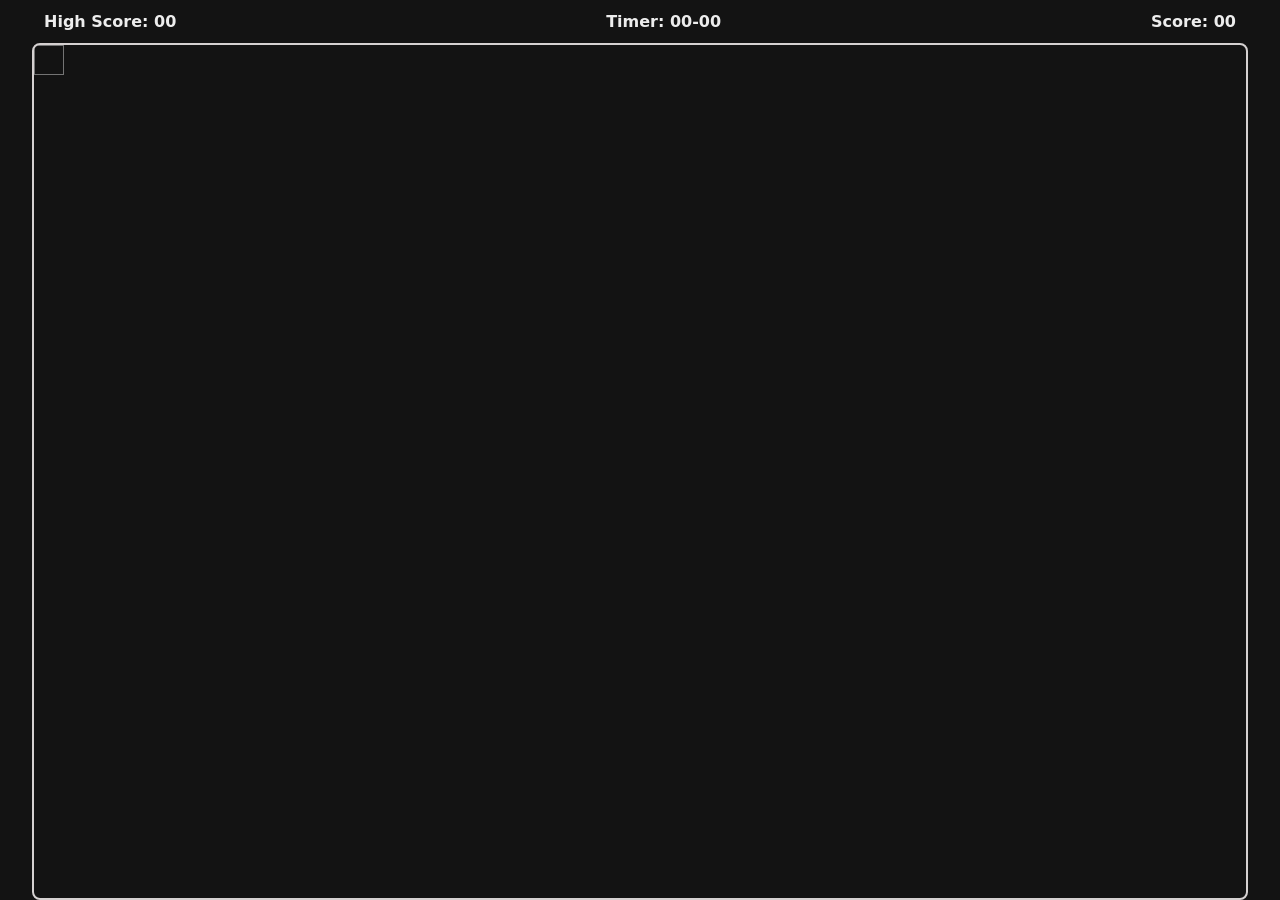
==== project 2-snake game/index.html @ 7ee24dd4 "rename folder of project 2" ====
<!DOCTYPE html>
<html lang="en">
<head>
    <meta charset="UTF-8">
    <meta name="viewport" content="width=device-width, initial-scale=1.0">
    <title>Document</title>
    <link rel="stylesheet" href="styles.css">
</head>
<body>
    <main>
        <div class="section">
            <div class="infos">

                <div class="info">
                    <h4>High Score:
                        <span id="high-score">00</span>
                    </h4>
                </div>

                <div class="info">
                    <h4>Timer:
                        <span id="time">00-00</span>
                    </h4>
                </div>

                <div class="info">
                    <h4>Score:
                        <span id="scire">00</span>
                    </h4>
                </div>
                
            </div>
            <div id="block" class="board">
                <div class="block"></div>
            </div>
        </div>
    </main>
    <script src="script.js"></script>
</body>
</html>
---- project 2-snake game/styles.css ----
*{
    margin: 0;
    padding:0;
    box-sizing: border-box;
    font-family: system-ui, -apple-system, BlinkMacSystemFont, 'Segoe UI', Roboto, Oxygen, Ubuntu, Cantarell, 'Open Sans', 'Helvetica Neue', sans-serif;
}

html,body{
    height: 100%;
    width: 100%;
}

:root{
    /* background color */
    --bg-1st: #131313;
    --bg-2st: #e7e4e4;

    /* text color */
    --text-1st:#ededed;
    --text-2st:rgb(6, 6, 6);

    /* space variables */
    --space-sm: 8px;
    --space-md: 12px;
    --space-lg: 24px;
    --space-xl: 32px;
    --space-xxl: 48px;

    /* border space */
    --border-space-sm: 2px;
    --border-space-md: 4px;
    --border-space-lg: 8px;
    --border-space-xl: 16px;
    
    /* border radius */
    --border-radius-sm: 4px;
    --border-radius-md: 8px;
    --border-radius-lg: 12px;

    /* font size */
    --font-size-sm: 16px;
    --font-size-md: 20px;
    --font-size-lg: 24px;
    --font-size-xl: 28px;
    --font-size-xxl: 32px;
    
}

main{
    height: 100%;
    width: 100%;
    background-color: var(--bg-1st);
    color: var(--text-1st);
    display: flex;
    justify-content: center;
    align-items: center;
}

.section{
    height: 100%;
    width: 95%;
    display: flex;
    flex-direction: column;
}

.infos{
    display: flex;
    justify-content: space-between;

    .info{
        padding: var(--space-md);
    }
}

.board{
    border: solid var(--border-space-sm) rgb(213, 209, 209);
    flex-grow: 1;
    border-radius: var(--border-radius-md);
    overflow: hidden;
    display: grid;
    grid-template-columns: repeat(autofill,30px);
    grid-template-rows: repeat(autofill,30px);
}

.block{
    height: 30px;
    width: 30px;
    border: solid 1px #ebeaea73;
}
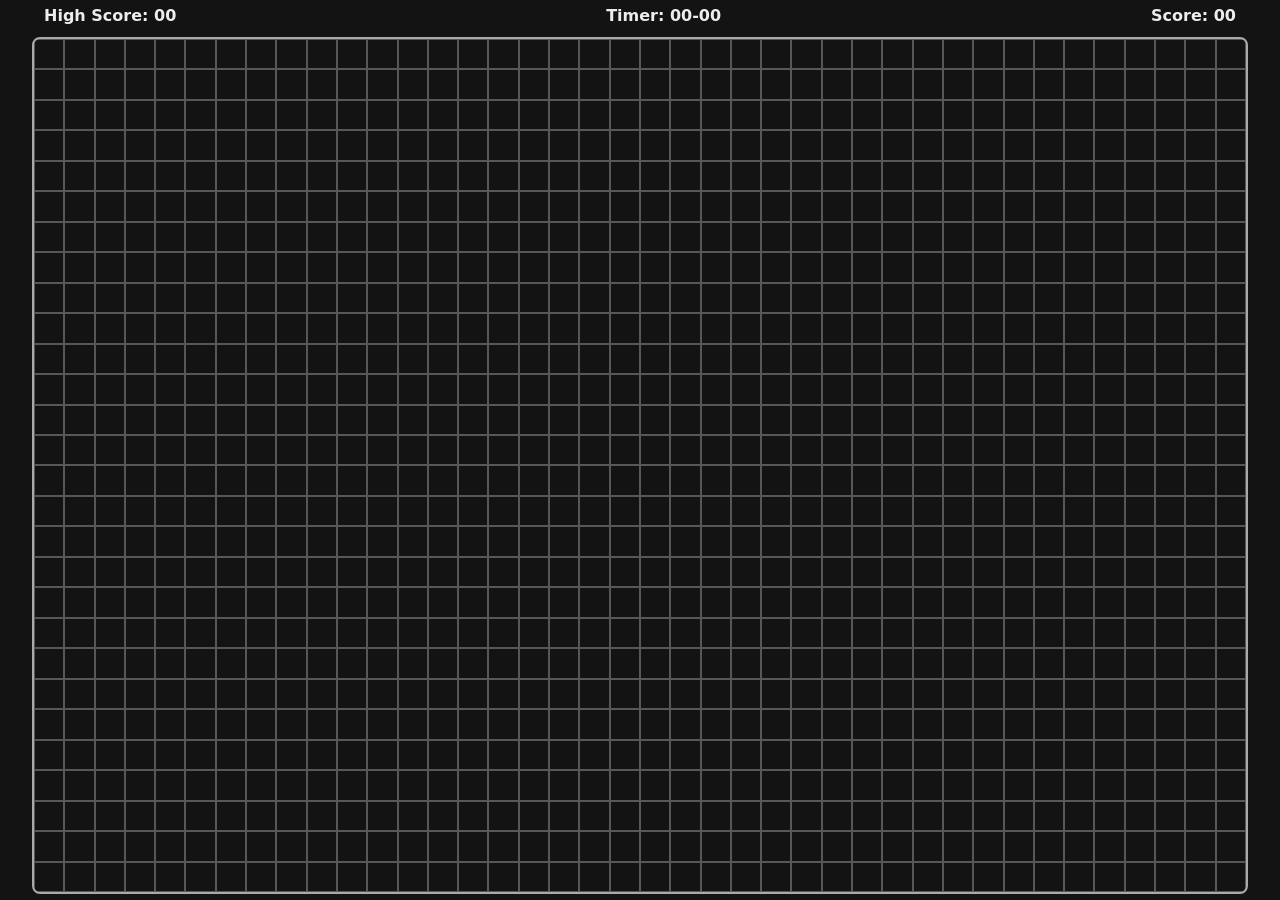
==== commit c3267ff5: "grid-comp" ====
--- a/project 2-snake game/index.html
+++ b/project 2-snake game/index.html
@@ -25,13 +25,12 @@
 
                 <div class="info">
                     <h4>Score:
-                        <span id="scire">00</span>
+                        <span id="score">00</span>
                     </h4>
                 </div>
                 
             </div>
-            <div id="block" class="board">
-                <div class="block"></div>
+            <div id="board" class="board">
             </div>
         </div>
     </main>
--- a/project 2-snake game/styles.css
+++ b/project 2-snake game/styles.css
@@ -37,6 +37,10 @@
     --border-radius-md: 8px;
     --border-radius-lg: 12px;
 
+    /* border color */
+    --border-primary-color: rgba(213, 209, 209, 0.788);
+    --border-secondary-color: #ebeaea51;
+
     /* font size */
     --font-size-sm: 16px;
     --font-size-md: 20px;
@@ -61,6 +65,7 @@
     width: 95%;
     display: flex;
     flex-direction: column;
+    margin-bottom: var(--space-md);
 }
 
 .infos{
@@ -73,17 +78,16 @@
 }
 
 .board{
-    border: solid var(--border-space-sm) rgb(213, 209, 209);
+    border: solid var(--border-space-sm) var(--border-primary-color);
     flex-grow: 1;
     border-radius: var(--border-radius-md);
     overflow: hidden;
     display: grid;
-    grid-template-columns: repeat(autofill,30px);
-    grid-template-rows: repeat(autofill,30px);
+    /* flex-wrap: wrap; */
+    grid-template-columns: repeat(auto-fill,minmax(30px,1fr));
+    grid-template-rows: repeat(auto-fill,minmax(30px,1fr));
 }
 
 .block{
-    height: 30px;
-    width: 30px;
-    border: solid 1px #ebeaea73;
+    border: solid 1px var(--border-secondary-color);
 }
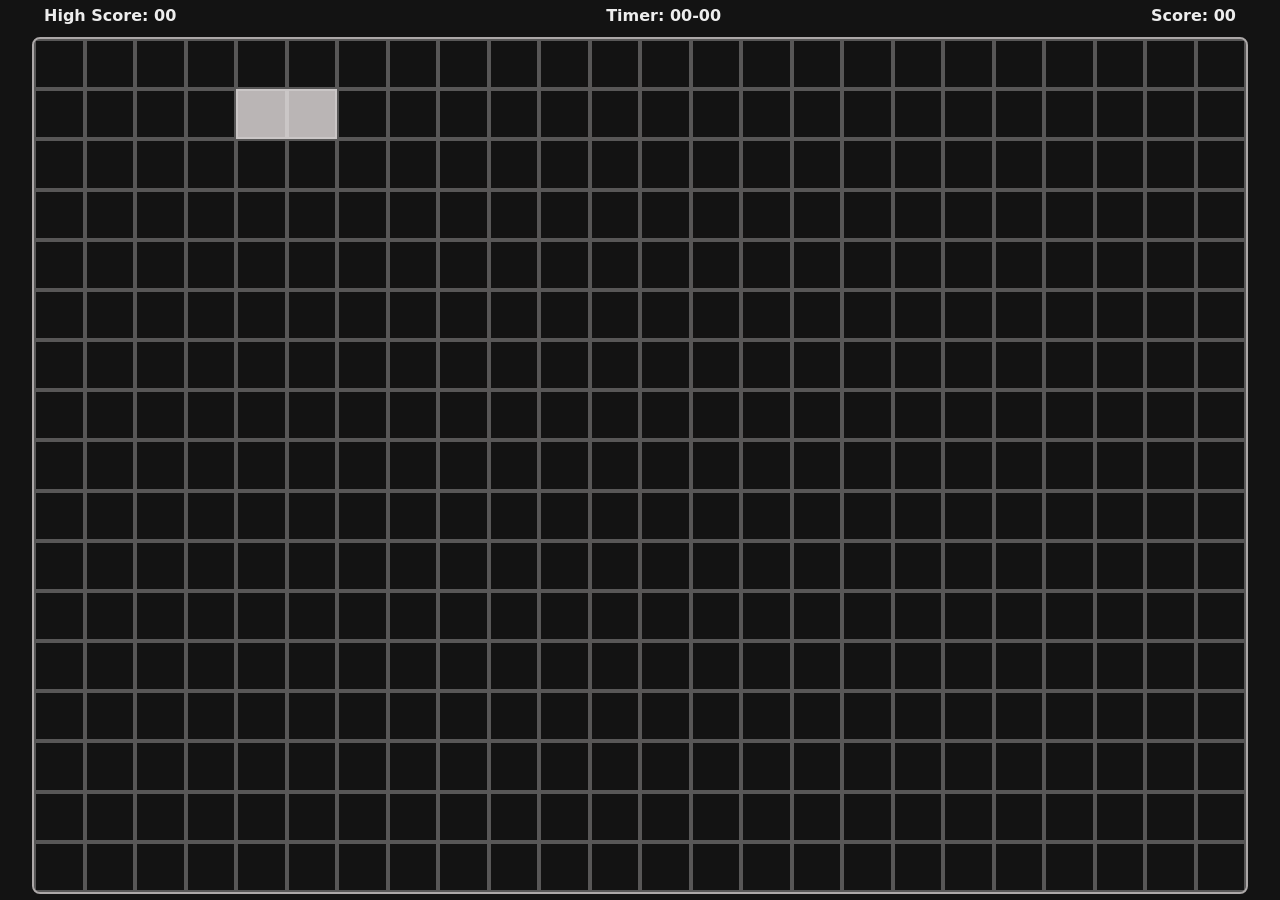
==== commit e6927e93: "make the snake" ====
--- a/project 2-snake game/index.html
+++ b/project 2-snake game/index.html
@@ -29,9 +29,12 @@
                     </h4>
                 </div>
                 
+                
+                
             </div>
             <div id="board" class="board">
             </div>
+            
         </div>
     </main>
     <script src="script.js"></script>
--- a/project 2-snake game/styles.css
+++ b/project 2-snake game/styles.css
@@ -14,6 +14,9 @@
     /* background color */
     --bg-1st: #131313;
     --bg-2st: #e7e4e4;
+
+    /* fill color */
+    --bg-fill-primary:#eae3e3c7;
 
     /* text color */
     --text-1st:#ededed;
@@ -84,10 +87,14 @@
     overflow: hidden;
     display: grid;
     /* flex-wrap: wrap; */
-    grid-template-columns: repeat(auto-fill,minmax(30px,1fr));
-    grid-template-rows: repeat(auto-fill,minmax(30px,1fr));
+    grid-template-columns: repeat(auto-fill,minmax(50px,1fr));
+    grid-template-rows: repeat(auto-fill,minmax(50px,1fr));
 }
 
 .block{
-    border: solid 1px var(--border-secondary-color);
+    border: solid 2px var(--border-secondary-color);
+}
+
+.fill{
+    background-color: var(--bg-fill-primary);
 }
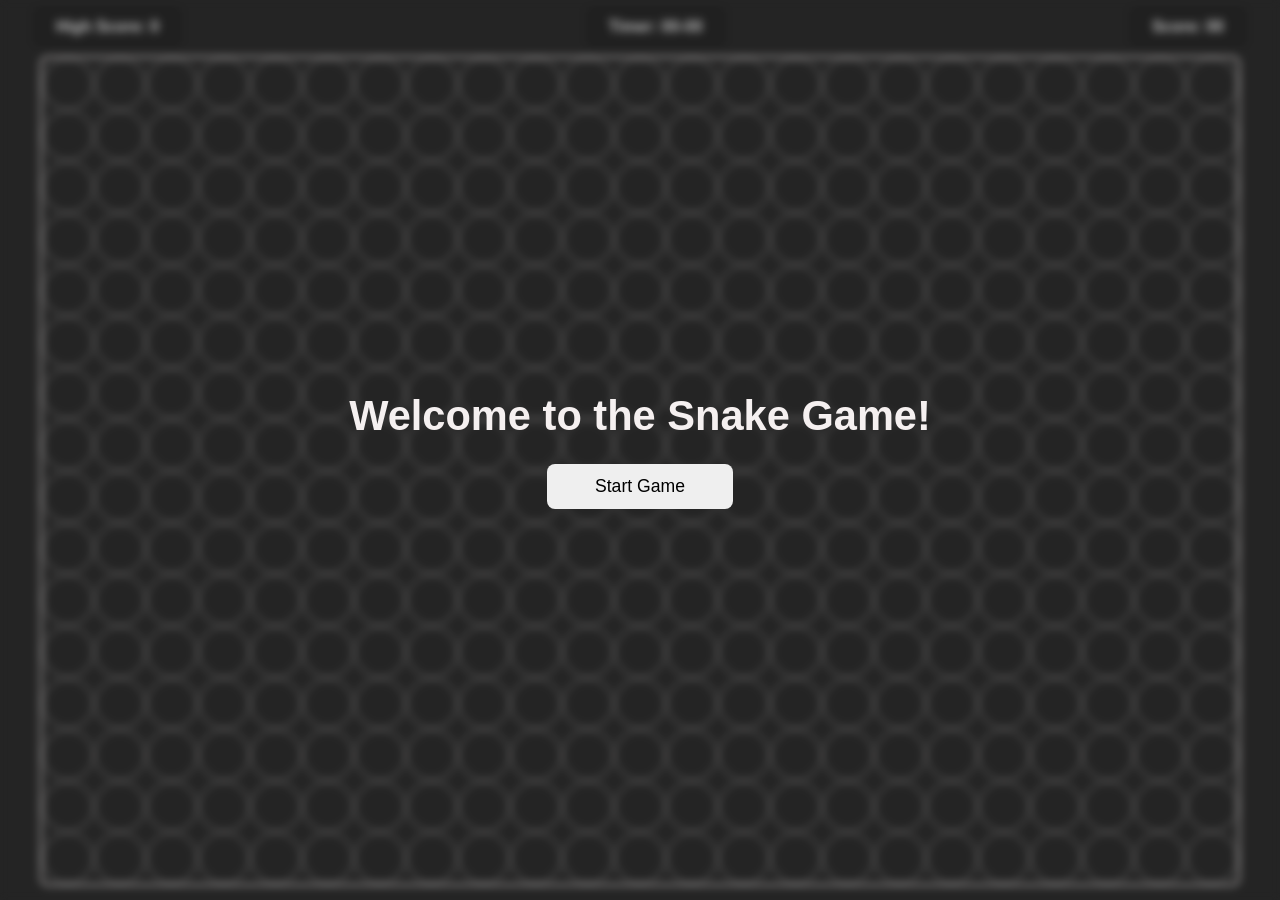
==== commit 516ed7d4: "snake game complete" ====
--- a/project 2-snake game/index.html
+++ b/project 2-snake game/index.html
@@ -36,6 +36,18 @@
             </div>
             
         </div>
+
+        <div class="model" id="model">
+            <div class="st-game" id="start-game">
+                <h1>Welcome to the Snake Game!</h1>
+                <button class="btn st-btn" id="st-btn">Start Game</button>
+            </div>
+
+            <div class="restart-game" id="restart-game">
+                <h1>Game over</h1>
+                <button class="btn" id="restart-btn">Restart Game</button>
+            </div>
+        </div>
     </main>
     <script src="script.js"></script>
 </body>
--- a/project 2-snake game/styles.css
+++ b/project 2-snake game/styles.css
@@ -2,7 +2,7 @@
     margin: 0;
     padding:0;
     box-sizing: border-box;
-    font-family: system-ui, -apple-system, BlinkMacSystemFont, 'Segoe UI', Roboto, Oxygen, Ubuntu, Cantarell, 'Open Sans', 'Helvetica Neue', sans-serif;
+    font-family: sans-serif;
 }
 
 html,body{
@@ -12,8 +12,10 @@
 
 :root{
     /* background color */
-    --bg-1st: #131313;
+    --bg-1st: #161616;
     --bg-2st: #e7e4e4;
+    --bg-3rd: #101010;
+    --bg-food-color:rgba(237, 37, 37, 0.842);
 
     /* fill color */
     --bg-fill-primary:#eae3e3c7;
@@ -41,7 +43,7 @@
     --border-radius-lg: 12px;
 
     /* border color */
-    --border-primary-color: rgba(213, 209, 209, 0.788);
+    --border-primary-color: rgba(233, 226, 226, 0.958);
     --border-secondary-color: #ebeaea51;
 
     /* font size */
@@ -76,7 +78,10 @@
     justify-content: space-between;
 
     .info{
-        padding: var(--space-md);
+        padding: var(--space-md) var(--space-lg);
+        background-color: var(--bg-3rd);
+        border-radius: var(--space-sm);
+        margin-top: var(--space-md);
     }
 }
 
@@ -86,15 +91,58 @@
     border-radius: var(--border-radius-md);
     overflow: hidden;
     display: grid;
-    /* flex-wrap: wrap; */
+    margin: var(--space-sm);
     grid-template-columns: repeat(auto-fill,minmax(50px,1fr));
     grid-template-rows: repeat(auto-fill,minmax(50px,1fr));
 }
 
 .block{
     border: solid 2px var(--border-secondary-color);
+    border-radius: 50%;
 }
 
 .fill{
     background-color: var(--bg-fill-primary);
+}
+
+.food{
+    background-color: var(--bg-food-color);
+}
+
+.model{
+    height: 100vh;
+    width: 100vw;
+    position: fixed;
+    display: flex;
+    justify-content: center;
+    align-items: center;
+    background-color: #4948484c;
+    backdrop-filter: blur(4px);
+}
+
+.model .st-game,.model .restart-game{
+    color: #f5f0f0;   
+    font-size: 1.3rem;
+    display: flex;
+    flex-direction: column;
+    align-items: center;
+    gap: var(--space-lg);
+}
+
+.btn{
+    padding: var(--space-md) var(--space-xxl);
+    border: none;
+    border-radius: var(--border-radius-md);
+    transition: all 0.4s ease;
+    font-size: 1.1rem;
+    cursor: pointer;
+}
+.btn:hover{
+    background-color: rgb(19, 19, 19);
+    color: #fff;
+    scale: 1.09;
+}
+
+.model .restart-game{
+    display: none;
 }
